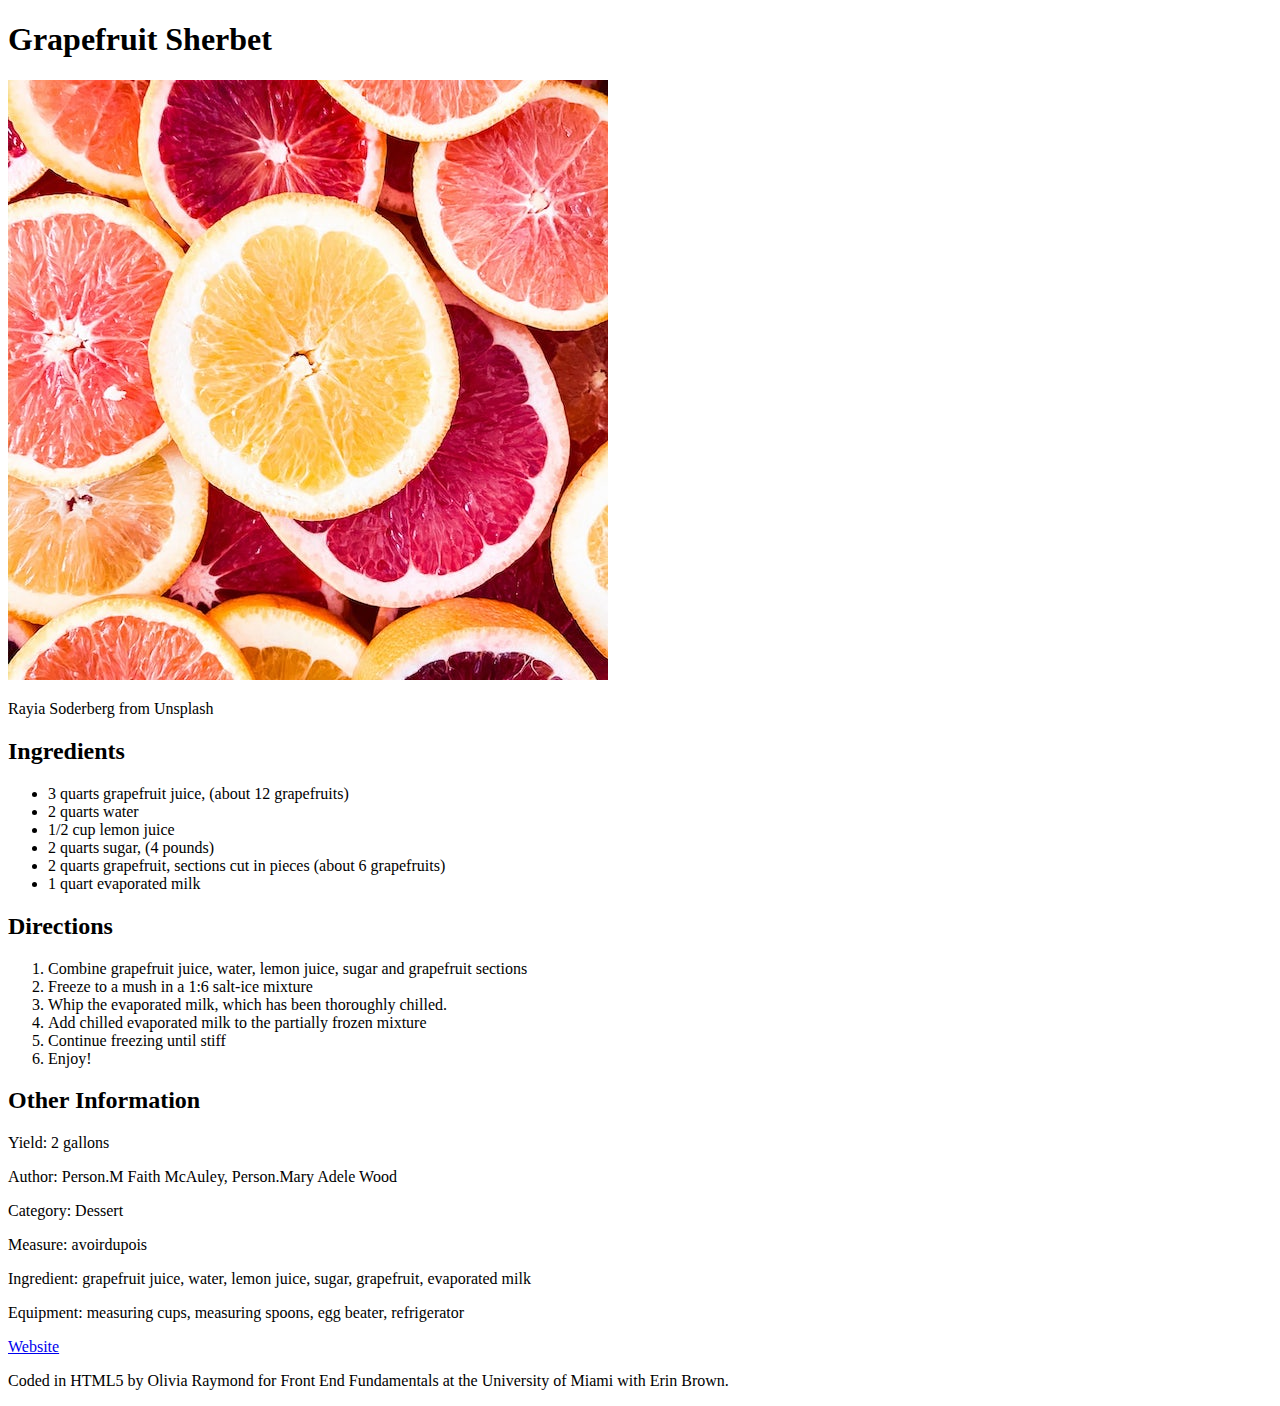
==== grapefruit-sherbet.html @ 6c642f84 "push" ====
<!DOCTYPE html>
<html lang="en">
  <head>
    <meta charset="UTF-8"/>
    <title>Grapefruit Sherbet</title>
    <link href="css/style.css" rel="stylesheet"/>
    <link href="https://fonts.googleapis.com/css?family=Lato:100,300|Raleway:300&display=swap" rel="stylesheet"/>
  </head>

  <body>
    <header>
      <h1> Grapefruit Sherbet </h1>
    </header>
    <main>
      <section class="pic">
        <img id="fruit" src="img/grapefruit.jpg" alt="fruit"/>
        <p> Rayia Soderberg from Unsplash </p>
      </section>
      <section class = "Ingredients">
        <h2> Ingredients </h2>
        <ul>
          <li> 3 quarts grapefruit juice, (about 12 grapefruits) </li>
          <li> 2 quarts water </li>
          <li> 1/2 cup lemon juice </li>
          <li> 2 quarts sugar, (4 pounds) </li>
          <li> 2 quarts grapefruit, sections cut in pieces (about 6 grapefruits) </li>
          <li> 1 quart evaporated milk </li>
        </ul>
      </section>
      <section class ="Directions">
          <h2> Directions </h2>
        <ol>
          <li> Combine grapefruit juice, water, lemon juice, sugar and grapefruit sections </li>
          <li> Freeze to a mush in a 1:6 salt-ice mixture </li>
          <li> Whip the evaporated milk, which has been thoroughly chilled. </li>
          <li> Add chilled evaporated milk to the partially frozen mixture </li>
          <li> Continue freezing until stiff </li>
          <li> Enjoy! </li>
        </ol>
      </section>
      <section class ="Info">
        <h2> Other Information </h2>
        <p> Yield: 2 gallons </p>
        <p> Author: Person.M Faith McAuley, Person.Mary Adele Wood </p>
        <p> Category: Dessert </p>
        <p> Measure: avoirdupois </p>
        <p> Ingredient: grapefruit juice, water, lemon juice, sugar, grapefruit, evaporated milk </p>
        <p> Equipment: measuring cups, measuring spoons, egg beater, refrigerator </p>
        <a href ="https://publicdomainrecipes.org/recipes/grapefruit-sherbet/">Website</a>
      </section>
    </main>
    <footer>
      <p>Coded in HTML5 by Olivia Raymond for Front End Fundamentals at the University of Miami with Erin Brown.<p>
    </footer>
  </body>
</html>
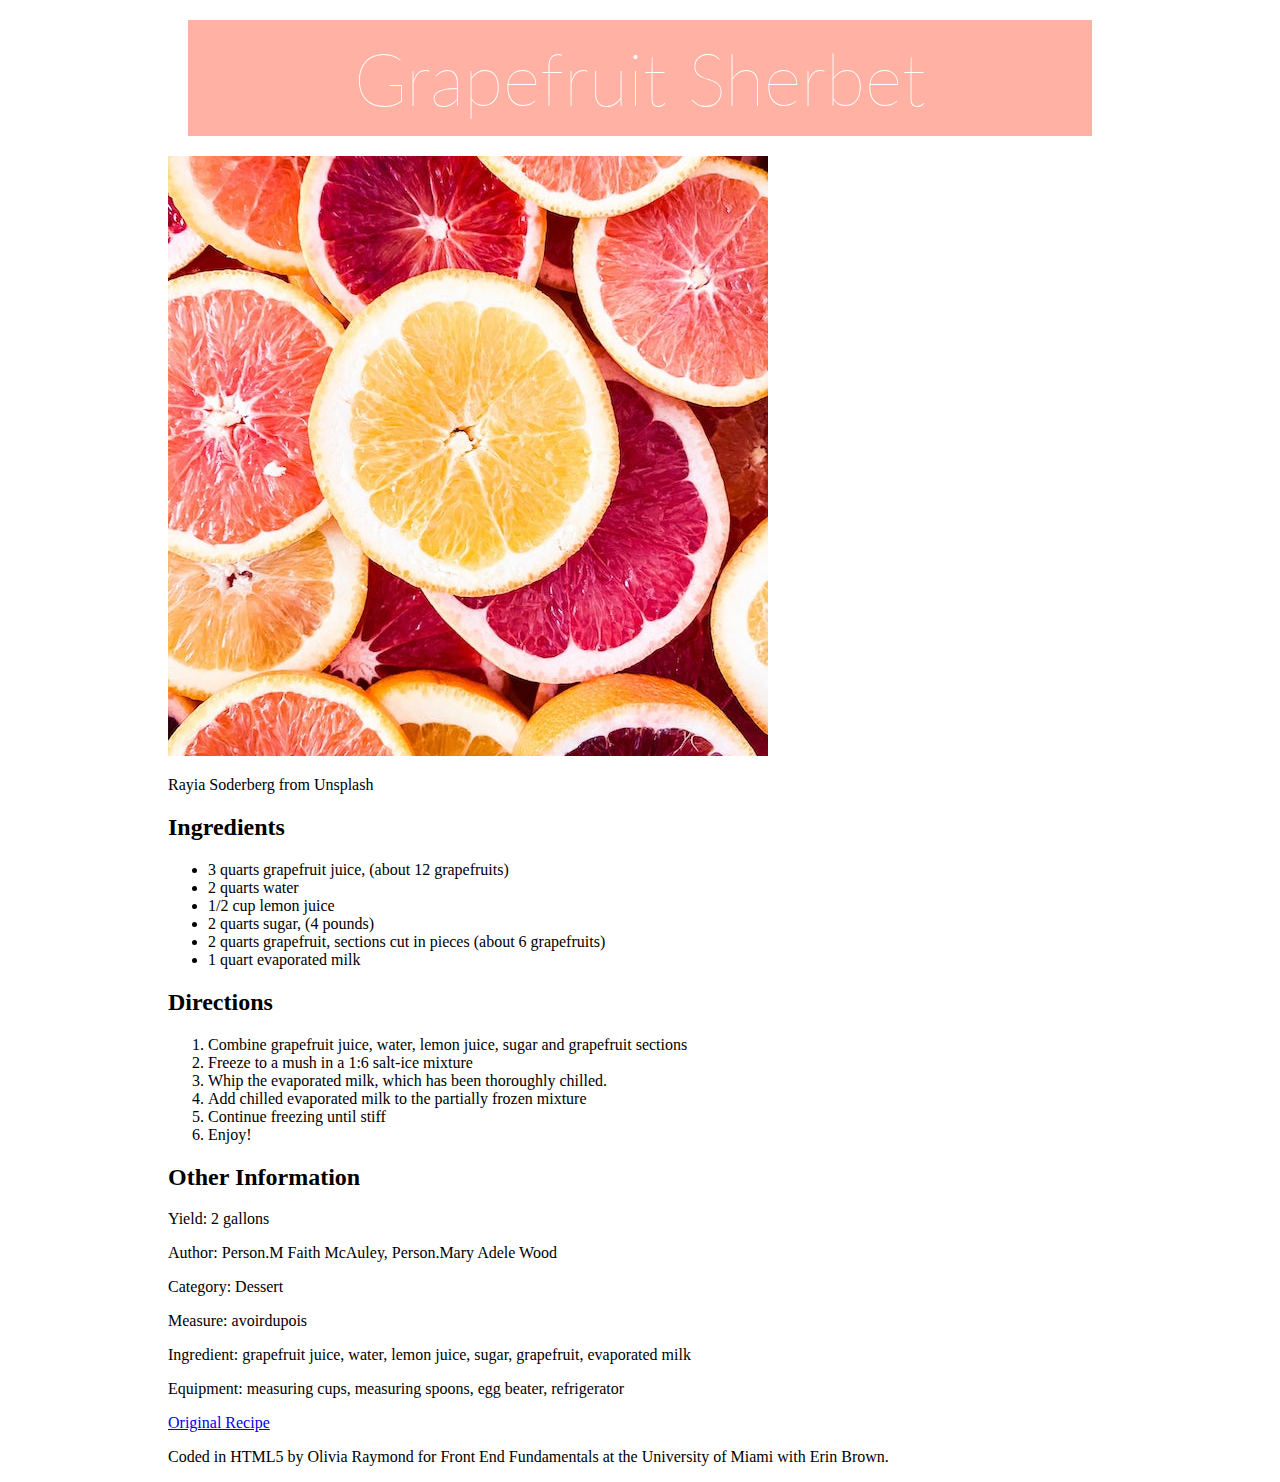
==== commit cf62c19d: "css" ====
--- a/grapefruit-sherbet.html
+++ b/grapefruit-sherbet.html
@@ -6,16 +6,15 @@
     <link href="css/style.css" rel="stylesheet"/>
     <link href="https://fonts.googleapis.com/css?family=Lato:100,300|Raleway:300&display=swap" rel="stylesheet"/>
   </head>
-
   <body>
     <header>
       <h1> Grapefruit Sherbet </h1>
     </header>
     <main>
-      <section class="pic">
+      <article class="pic">
         <img id="fruit" src="img/grapefruit.jpg" alt="fruit"/>
         <p> Rayia Soderberg from Unsplash </p>
-      </section>
+      </article>
       <section class = "Ingredients">
         <h2> Ingredients </h2>
         <ul>
@@ -46,7 +45,7 @@
         <p> Measure: avoirdupois </p>
         <p> Ingredient: grapefruit juice, water, lemon juice, sugar, grapefruit, evaporated milk </p>
         <p> Equipment: measuring cups, measuring spoons, egg beater, refrigerator </p>
-        <a href ="https://publicdomainrecipes.org/recipes/grapefruit-sherbet/">Website</a>
+        <a href ="https://publicdomainrecipes.org/recipes/grapefruit-sherbet/">Original Recipe</a>
       </section>
     </main>
     <footer>
--- a/css/style.css
+++ b/css/style.css
@@ -0,0 +1,17 @@
+
+html {
+max-width:960px;
+margin: auto;
+}
+h1 {
+text-align: center;
+color: white;
+font-size: 72px;
+font-family: 'Lato', sans-serif;
+font-weight: 100;
+background-color: rgba(255,99,71,0.5);
+width: auto;
+padding: 15px;
+margin: 20px;
+
+}
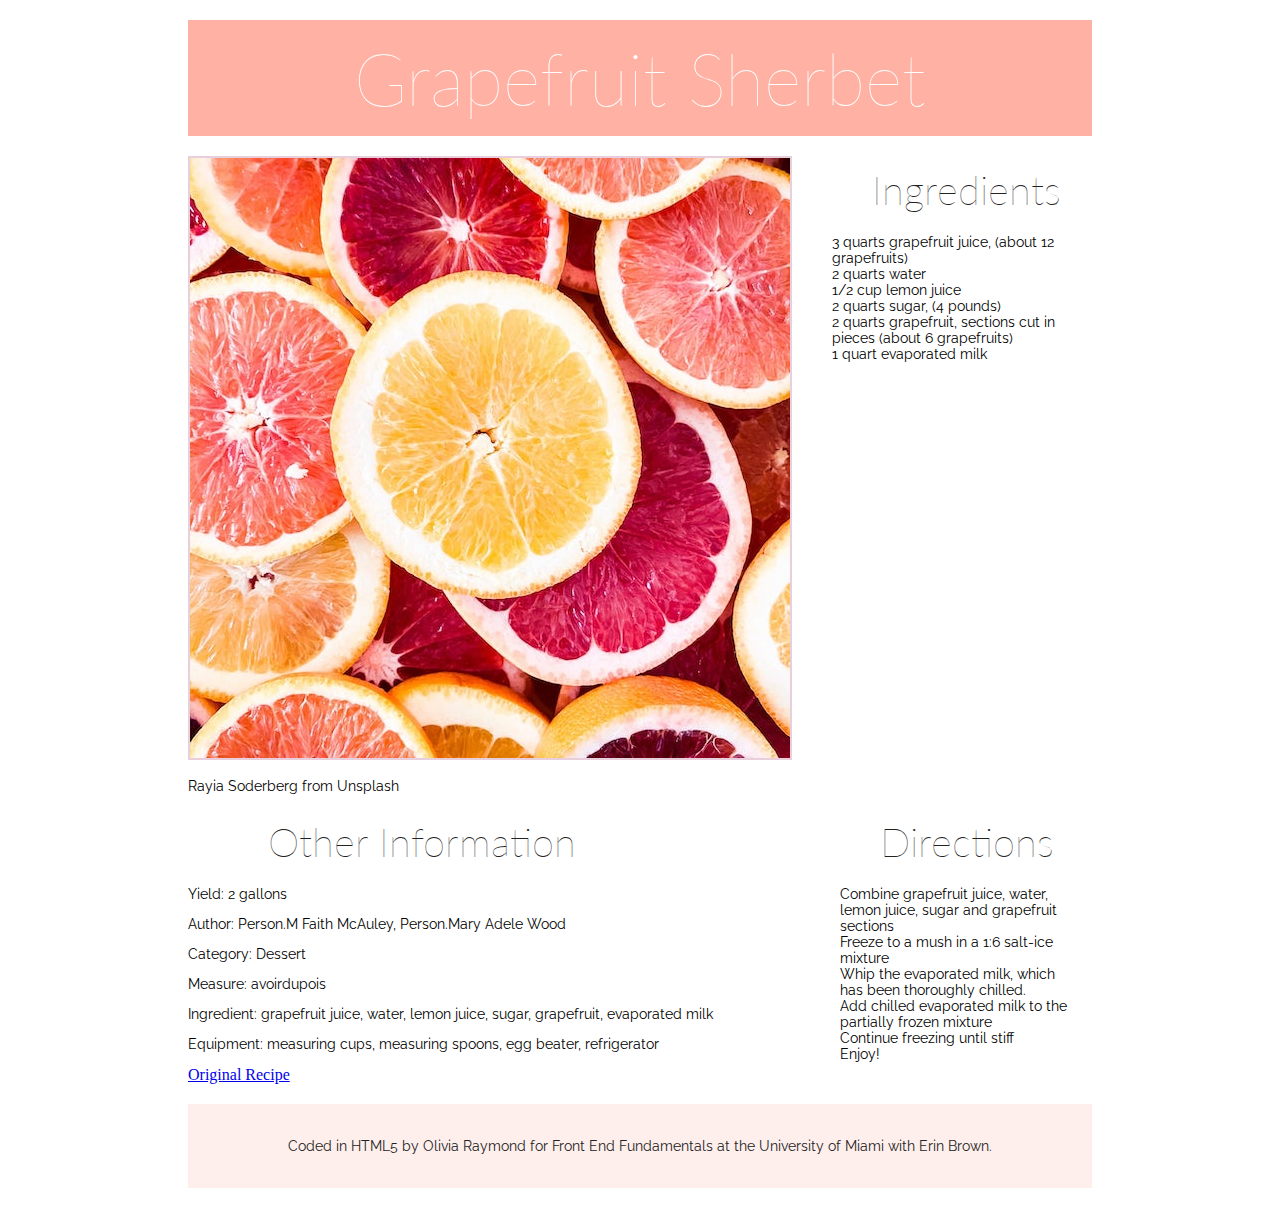
==== commit 10f509b8: "grid" ====
--- a/grapefruit-sherbet.html
+++ b/grapefruit-sherbet.html
@@ -10,7 +10,7 @@
     <header>
       <h1> Grapefruit Sherbet </h1>
     </header>
-    <main>
+    <main class ="grid-container">
       <article class="pic">
         <img id="fruit" src="img/grapefruit.jpg" alt="fruit"/>
         <p> Rayia Soderberg from Unsplash </p>
--- a/css/style.css
+++ b/css/style.css
@@ -15,3 +15,64 @@
 margin: 20px;
 
 }
+h2 {
+  font-size: 40px;
+  text-align: left;
+  padding-left: 70px;
+  font-family: 'Lato', sans-serif;
+  color: #222;
+  font-family: 'Lato', sans-serif;
+  font-weight: 100;
+  margin: 10px;
+  margin-bottom: 20px;
+}
+p,li, ul, h4{
+  font-family: 'Raleway', sans-serif;
+  font-weight: 400;
+  font-size: 14px;
+  /* text-align: center; */
+}
+li,ul{
+  list-style-type: none;
+  list-style-position: inherit;
+  /* text-decoration: center; */
+}
+img{
+display: inline-flex;
+  border-radius: 0;
+  border: 2px solid #E9CEDC;
+}
+footer {
+  background-color: rgba(250,99,71,0.1);
+  color: #222;
+  padding-top: 20px;
+  padding-bottom: 20px;
+  text-align: center;
+  margin: 20px;
+}
+
+.grid-container {
+  display: grid;
+  width: 850px;
+  padding-left: 20px;
+}
+
+.pic {
+  grid-column: 1;
+ grid-row: 1;
+ padding: 0px;
+}
+
+.Ingredients {
+  grid-column: 2 / span 2;
+grid-row: 1;
+}
+.Directions {
+  grid-column: 3;
+ grid-row: 2;
+}
+
+.Info{
+  grid-column: 1;
+grid-row: 2;
+}
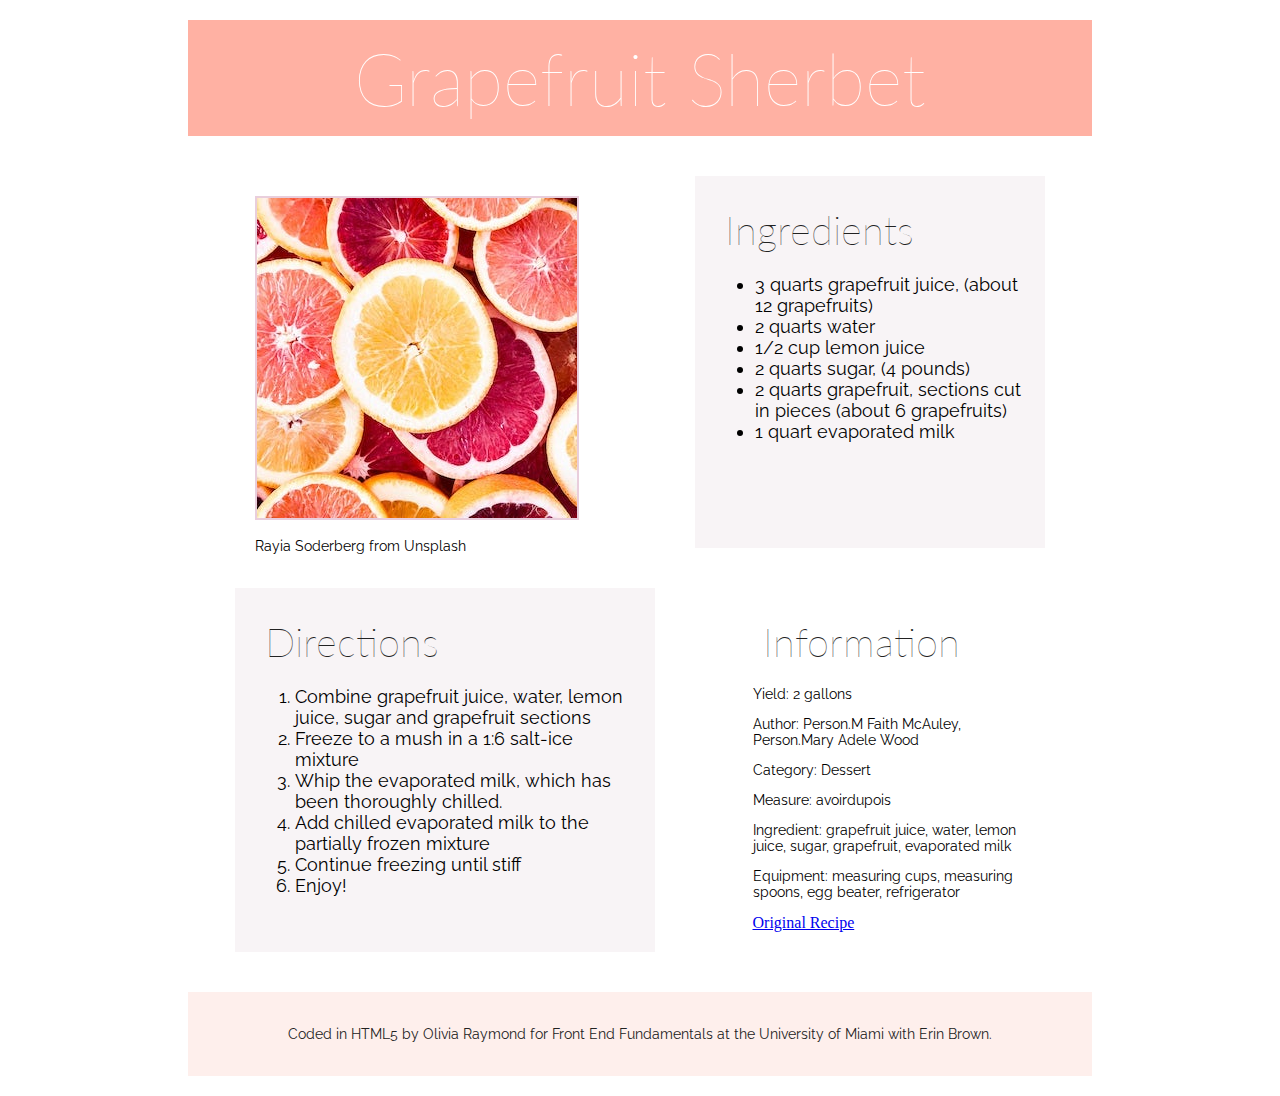
==== commit 22211bea: "final" ====
--- a/grapefruit-sherbet.html
+++ b/grapefruit-sherbet.html
@@ -38,7 +38,7 @@
         </ol>
       </section>
       <section class ="Info">
-        <h2> Other Information </h2>
+        <h2> Information </h2>
         <p> Yield: 2 gallons </p>
         <p> Author: Person.M Faith McAuley, Person.Mary Adele Wood </p>
         <p> Category: Dessert </p>
--- a/css/style.css
+++ b/css/style.css
@@ -18,7 +18,7 @@
 h2 {
   font-size: 40px;
   text-align: left;
-  padding-left: 70px;
+  /* padding-left: 70px; */
   font-family: 'Lato', sans-serif;
   color: #222;
   font-family: 'Lato', sans-serif;
@@ -32,11 +32,11 @@
   font-size: 14px;
   /* text-align: center; */
 }
-li,ul{
-  list-style-type: none;
-  list-style-position: inherit;
-  /* text-decoration: center; */
+li {
+  font-size: 18px;
+  text-align: left;
 }
+
 img{
 display: inline-flex;
   border-radius: 0;
@@ -54,25 +54,39 @@
 .grid-container {
   display: grid;
   width: 850px;
-  padding-left: 20px;
+  margin: auto;
 }
 
 .pic {
   grid-column: 1;
  grid-row: 1;
- padding: 0px;
+ padding: 40px;
+ padding-bottom: 0px;
 }
 
 .Ingredients {
   grid-column: 2 / span 2;
 grid-row: 1;
+background-color: rgb(248, 244, 246);
+text-align: center;
+padding: 20px;
+font-size: 30px;
+margin: 20px;
+
 }
-.Directions {
+.Info {
   grid-column: 3;
  grid-row: 2;
+ padding: 20px;
+ margin: 20px;
 }
 
-.Info{
-  grid-column: 1;
+.Directions{
+grid-column: 1;
 grid-row: 2;
+background-color: rgb(248, 244, 246);
+padding: 20px;
+padding-top: 20px;
+margin: 20px;
+
 }
